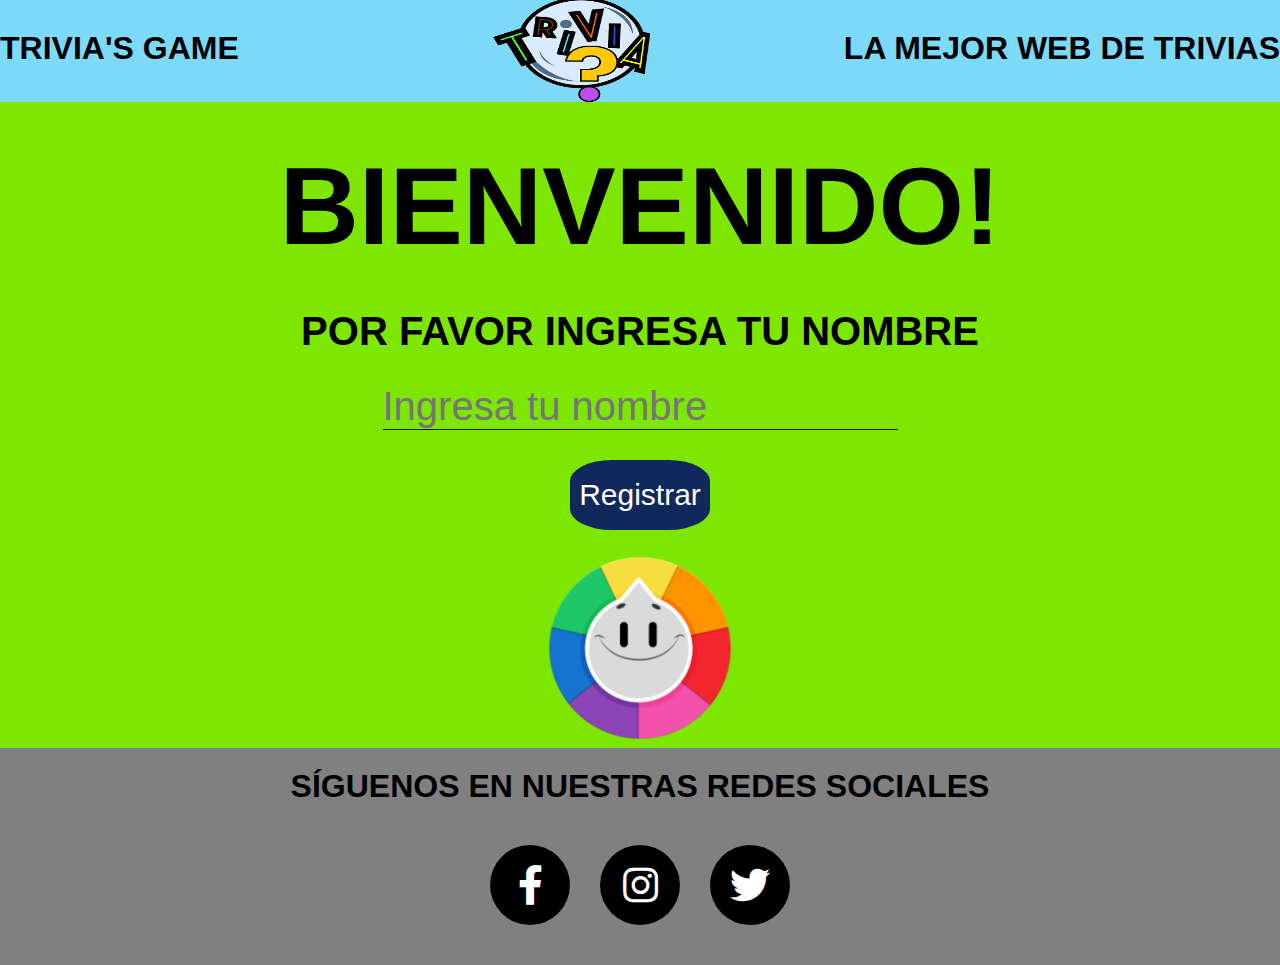
==== src/index.html @ bb0ce5dc "Se agregó función al botón Lucha Libre, y se agregó botón de volver, antes de empezar el juego." ====
<!DOCTYPE html>
<html lang="en">
<head>
    <meta charset="UTF-8">
    <meta name="viewport" content="width=device-width, initial-scale=1.0">
    <meta http-equiv="X-UA-Compatible" content="ie=edge">
    <link rel="stylesheet" href="style.css" type="text/css">
    <link href="https://use.fontawesome.com/releases/v5.0.6/css/all.css" rel="stylesheet"/>
    <link rel="shortcut icon" type="image/x-icon" href="img/tri2.png">
    <title>Trivias's Game</title>
</head>
<body>
    <script src="main.js"></script>
    <header>
        <h1 id="a">TRIVIA'S GAME</h1>
        <h1 id="b">LA MEJOR WEB DE TRIVIAS</h1>
        <img src="img/trivias.png">
    </header>
    <article>
        <div class="textos">
            <h1 id="label1">BIENVENIDO!</h1>
            <h3 id="saludjug">POR FAVOR INGRESA TU NOMBRE</h3>
            <h3 id="label2" style="display: none;">POR FAVOR ELIGE EL TIPO DE PREGUNTAS PARA EMPEZAR A JUGAR</h3>
            <h3 id="label3" style="display: none;">RECUERDA QUE TENDRÁS 20 SEGUNDOS PARA RESPONDER. DE LO CONTRARIO, VERÁS REFLEJADA LA RESPUESTA Y DEBERÁS PASAR A LA SIGUIENTE.</h3>
        </div>
        
        <div class="ingresar_nombre">
                <input type="text" name="nombre" id="txtbox" placeholder="Ingresa tu nombre" 
                maxlength="13" onkeypress="return SoloLetras(event)" required>
        </div>
        
        <div class="boton_enviar">
            <input type="submit" id="btn" onclick="captura()" value="Registrar" required>
        </div>

        <div class="elegir_tipo">
            <input type="button" id="tipoA" value="Música" style="display: none;" onclick="btnMusica()" required>
            <input type="button" id="tipoB" value="Lucha Libre" style="display: none;" onclick="btnLucha()" required>
        </div>

        <div class="boton_empezar">
            <input type="button" id="btnEmp1" value="Empecemos" style="display: none;" required>
            <input type="button" id="btnEmp2" value="Empecemos" style="display: none;" required>
        </div>

        <div class="boton_volver">
            <input type="button" id="btnVolver" value="Volver" style="display: none;" >
        </div>
        <br>
        <img src="img/tri2.png">

    </article>
    <footer>
        <h1>SÍGUENOS EN NUESTRAS REDES SOCIALES</h1>

        <div class="redes">
            <a href="https://es-la.facebook.com
            "><i class="fab fa-facebook-f icon1"></i></a>
            <a href="https://www.instagram.com/?hl=es-la"><i class="fab fa-instagram icon2"></i></a>
            <a href="https://twitter.com/?lang=es"><i class="fab fa-twitter icon3"></i></a>
        </div>
    </footer>
</body>
</html>
---- src/style.css ----
*{
    margin: 0;
    padding: 0;
    transition: all;
}

body h1{
    font-family: -apple-system, BlinkMacSystemFont, 'Segoe UI', Roboto, Oxygen, Ubuntu, Cantarell, 'Open Sans', 'Helvetica Neue', sans-serif;
}

body h3{
    font-family: -apple-system, BlinkMacSystemFont, 'Segoe UI', Roboto, Oxygen, Ubuntu, Cantarell, 'Open Sans', 'Helvetica Neue', sans-serif;
}



/*---CABECERA-----*/
header{
    background-color: rgb(125, 217, 248);
    width: 100%;
}

header h1{
    text-align: justify;
    display: inline-block;
    padding-top: 30px;
}

header img{
    width: 160px;
    height: 105px;
    display: block;
    margin: auto;
    margin-top: -70px;
    padding-left: 300px;
}

#b{
    float: right;
}

/*-----CUERPO-----*/
article{
    background-color: rgb(125, 231, 3);
    width: 100%;
}

article h1{
    text-align: center;
    font-size: 110px;
    padding-top: 40px;
}

article h3{
    text-align: center;
    padding-top: 40px;
    font-size: 40px;
}

.ingresar_nombre{
    display: flex;
    justify-content: center;
    padding: 30px;
}

.ingresar_nombre input{
    background: none;
    border: none;
    font-family: -apple-system, BlinkMacSystemFont, 'Segoe UI', Roboto, Oxygen, Ubuntu, Cantarell, 'Open Sans', 'Helvetica Neue', sans-serif;
    font-size: 40px;
    display: block;
    border-bottom: 1px solid;
}

.boton_enviar{
    display: flex;
    justify-content: center;
}

.boton_enviar input{
    width: 140px;
    height: 70px;
    background: #11285c;
    color: white;
    font-size: 30px;
    border-radius: 30%;
    border: none;
    cursor: pointer;
}

.boton_enviar input:hover{
    background: #000;
}

article img{
    width: 200px;
    height: 200px;
    display: block;
    margin: auto;
}

input:focus{
    outline: none;
}

/*-----PARA ELEGIR TIPO DE PREGUNTAS-----*/

.elegir_tipo{
    display: flex;
    justify-content: center;
}

.elegir_tipo input{
    height: 60px;
    background: #11285c;
    color: white;
    font-size: 30px;
    border-radius: 30%;
    border: none;
    cursor: pointer;
}

.elegir_tipo input:hover{
    background: #000;
}

.elegir_tipo #tipoA{
    width: 130px;
    margin-right: 10px;
}

.elegir_tipo #tipoB{
    width: 180px;
    margin-left: 60px;
}

/*----PARA EMPEZAR--*/

.boton_empezar{
    display: flex;
    justify-content: center;
}

.boton_empezar input{
    height: 70px;
    background: #11285c;
    color: white;
    font-size: 30px;
    border-radius: 30%;
    border: none;
    cursor: pointer;
}

.boton_empezar input:hover{
    background: #000;
}

/*-----PARA VOLVER------*/

.boton_volver{
    display: flex;
    justify-content: left;
    padding-left: 10px;
}

.boton_volver input{
    width: 100px;
    height: 60px;
    background: #11285c;
    color: white;
    font-size: 30px;
    border-radius: 30%;
    border: none;
    cursor: pointer;
}

.boton_volver input:hover{
    background: #000;
}

/*---PIES----*/
footer{
    background-color: grey;
    width: 100%;
}

footer h1{
    text-align: center;
    padding-top: 20px;
}

.redes{
    display: flex;
    justify-content: center;
    padding: 40px;
    align-items: center;
}

.redes .fab{
    margin: 0 15px;
    width: 80px;
    height: 80px;
    text-align: center;
    font-size: 40px;
    line-height: 80px;
    background: #000;
    border-radius: 50%;
    color: white;
}

.redes .icon1:hover{
    background: #3b5998;
}

.redes .icon2:hover{
    background: #C13584;
}

.redes .icon3:hover{
    background: #00acee;
}
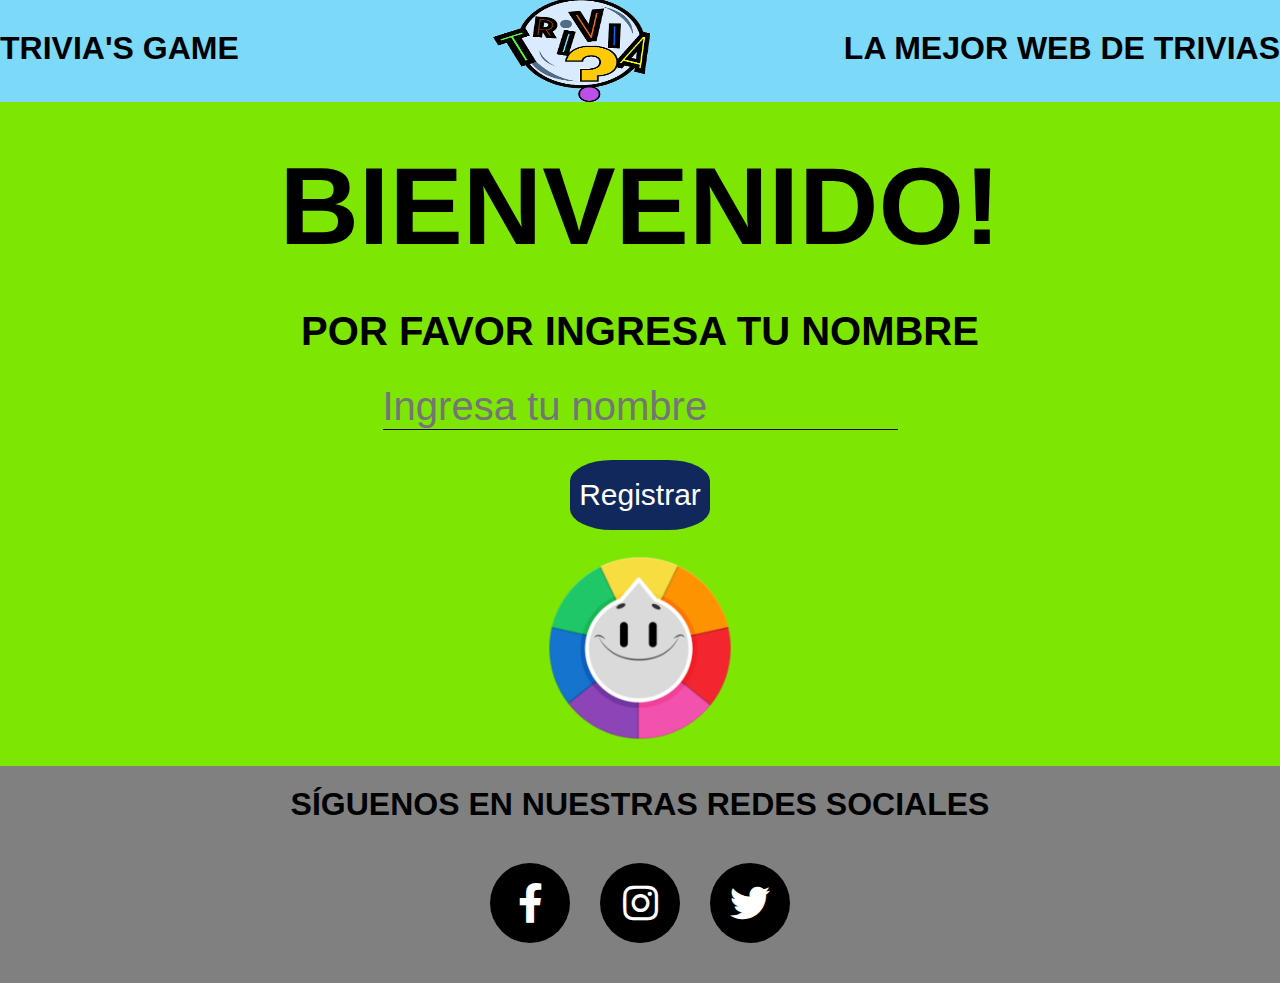
==== commit d0e3edcc: "Ya se agregó el panel para las trivias, se ocultó para que sólo se muestre al empezar el juego, y se" ====
--- a/src/index.html
+++ b/src/index.html
@@ -39,23 +39,39 @@
         </div>
 
         <div class="boton_empezar">
-            <input type="button" id="btnEmp1" value="Empecemos" style="display: none;" required>
-            <input type="button" id="btnEmp2" value="Empecemos" style="display: none;" required>
+            <input type="button" id="btnEmp1" value="Empecemos" style="display: none;" onclick="mostrarIniTriv()" required>
+            <input type="button" id="btnEmp2" value="Empecemos" style="display: none;" onclick="mostrarIniTriv()" required>
         </div>
 
         <div class="boton_volver">
-            <input type="button" id="btnVolver" value="Volver" style="display: none;" >
+            <input type="button" id="btnVolver" value="Volver" style="display: none;" onclick="volverHome()">
         </div>
+
+        <div id="preguntas_trivia" class="preguntas_trivia" style="display: none;">
+            <div class="contenedor">
+                <div class="encabezado">
+                    <div class="categoria">Categoría</div>
+                    <div class="pregunta">Pregunta</div>
+                    <img src="" class="foto">
+                </div>
+
+                
+                <div class="btn_respuesta" id="preg1">Opción 1</div>
+                <div class="btn_respuesta" id="preg2">Opción 2</div>
+                <div class="btn_respuesta" id="preg3">Opción 3</div>
+                <div class="btn_respuesta" id="preg4">Opción 4</div>
+            </div>
+        </div>
+
         <br>
         <img src="img/tri2.png">
-
+        <br>
     </article>
     <footer>
         <h1>SÍGUENOS EN NUESTRAS REDES SOCIALES</h1>
 
         <div class="redes">
-            <a href="https://es-la.facebook.com
-            "><i class="fab fa-facebook-f icon1"></i></a>
+            <a href="https://es-la.facebook.com"><i class="fab fa-facebook-f icon1"></i></a>
             <a href="https://www.instagram.com/?hl=es-la"><i class="fab fa-instagram icon2"></i></a>
             <a href="https://twitter.com/?lang=es"><i class="fab fa-twitter icon3"></i></a>
         </div>
--- a/src/style.css
+++ b/src/style.css
@@ -1,7 +1,7 @@
 *{
     margin: 0;
     padding: 0;
-    transition: all;
+    transition: all 0.3s;
 }
 
 body h1{
@@ -178,6 +178,69 @@
     background: #000;
 }
 
+
+
+
+
+/*---------TRIVIAS-----------------*/
+.preguntas_trivia{
+    margin: 0;
+    padding: 0;
+    text-align: center;
+}
+
+.contenedor{
+    width: 98vw;
+    height: 97vh;
+    display: flex;
+    flex-direction: column;
+    justify-content: center;
+    align-items: center;
+}
+
+.encabezado{
+    background: white;
+    min-width: 300px;
+    width: 70%;
+    padding: 10px;
+}
+
+.categoria{
+    opacity: 0.3;
+    text-align: left;
+    font-family: -apple-system, BlinkMacSystemFont, 'Segoe UI', Roboto, Oxygen, Ubuntu, Cantarell, 'Open Sans', 'Helvetica Neue', sans-serif;
+    font-size: 20px;
+}
+
+.pregunta{
+    padding: 10px;
+    font-family: -apple-system, BlinkMacSystemFont, 'Segoe UI', Roboto, Oxygen, Ubuntu, Cantarell, 'Open Sans', 'Helvetica Neue', sans-serif;
+    font-size: 30px;
+}
+
+.foto{
+    object-fit: cover;
+    height: 200px;
+    width: 100%;
+}
+
+.btn_respuesta{
+    background: white;
+    width: 60%;
+    padding: 10px;
+    margin: 5px;
+    font-family: -apple-system, BlinkMacSystemFont, 'Segoe UI', Roboto, Oxygen, Ubuntu, Cantarell, 'Open Sans', 'Helvetica Neue', sans-serif;
+}
+
+.btn_respuesta:hover{
+    background: orange;
+    cursor: pointer;
+    transform: scale(1.05);
+}
+
+
+
+
 /*---PIES----*/
 footer{
     background-color: grey;
